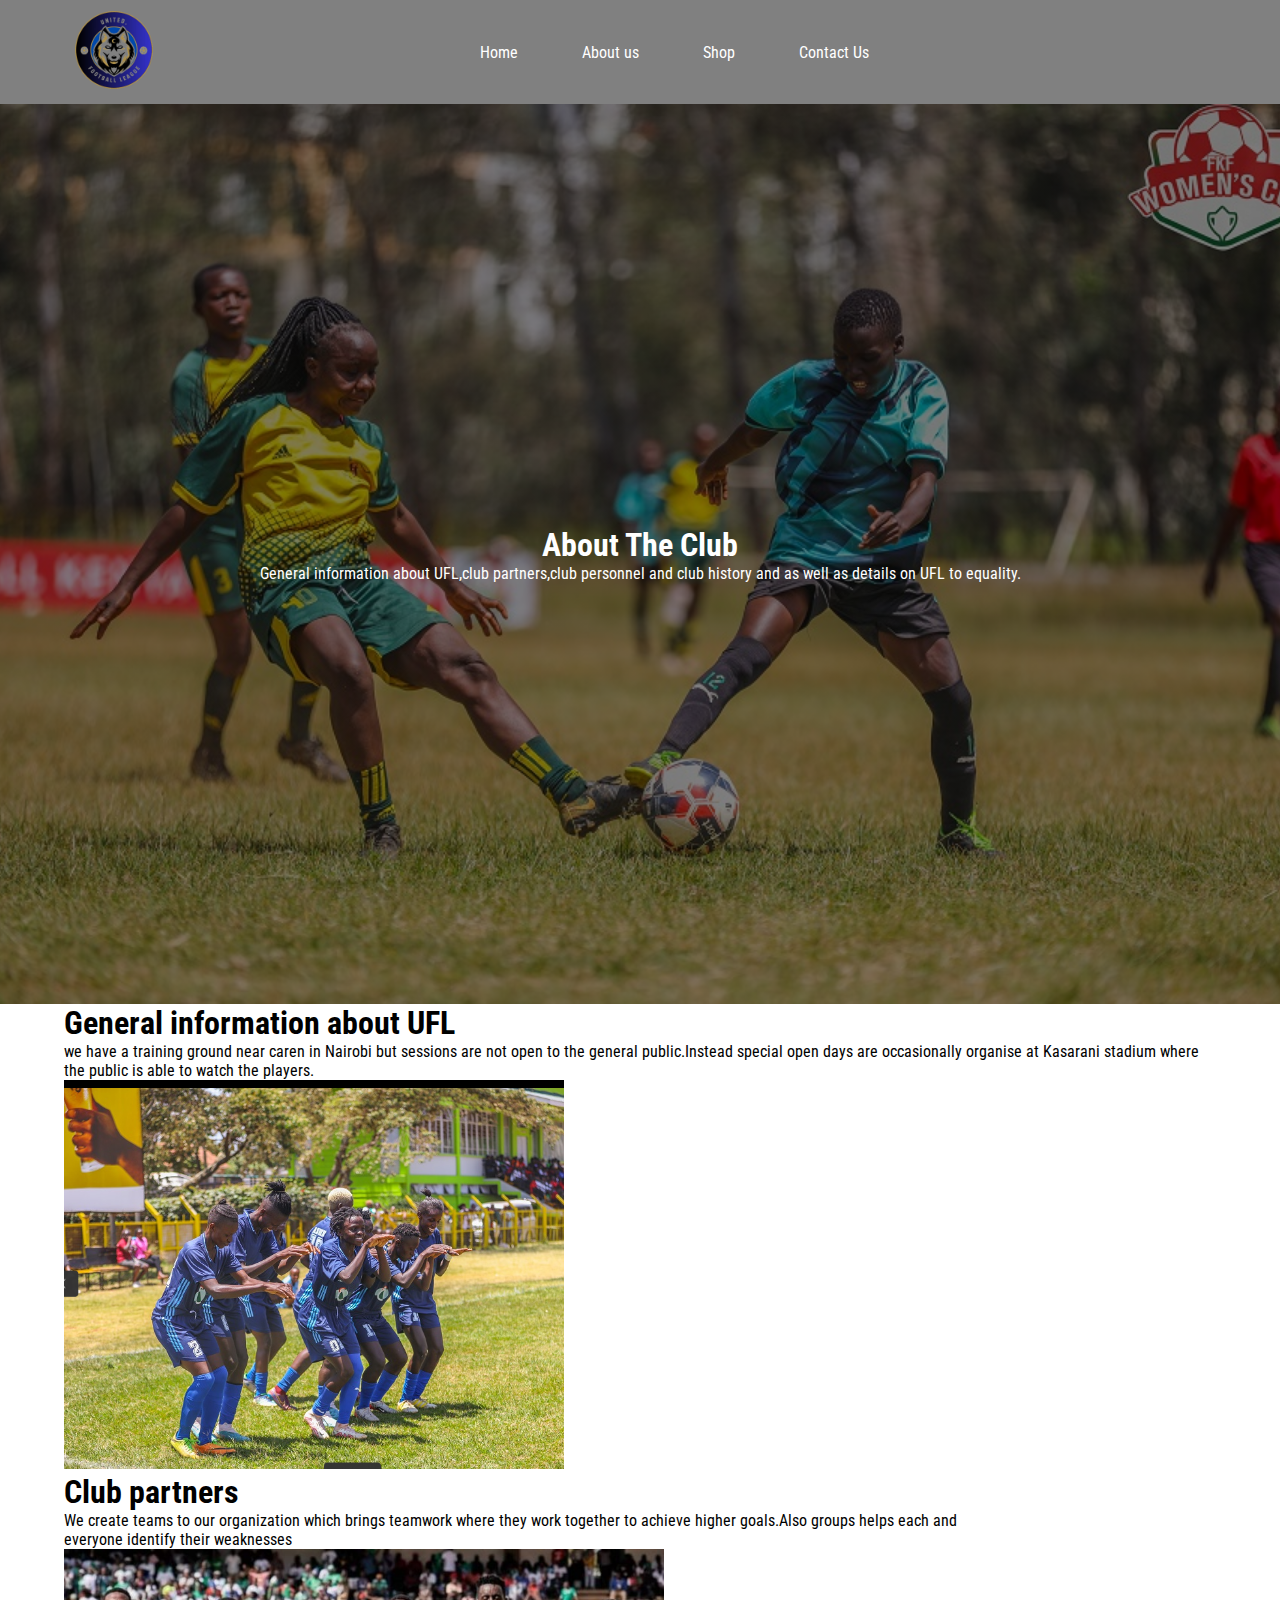
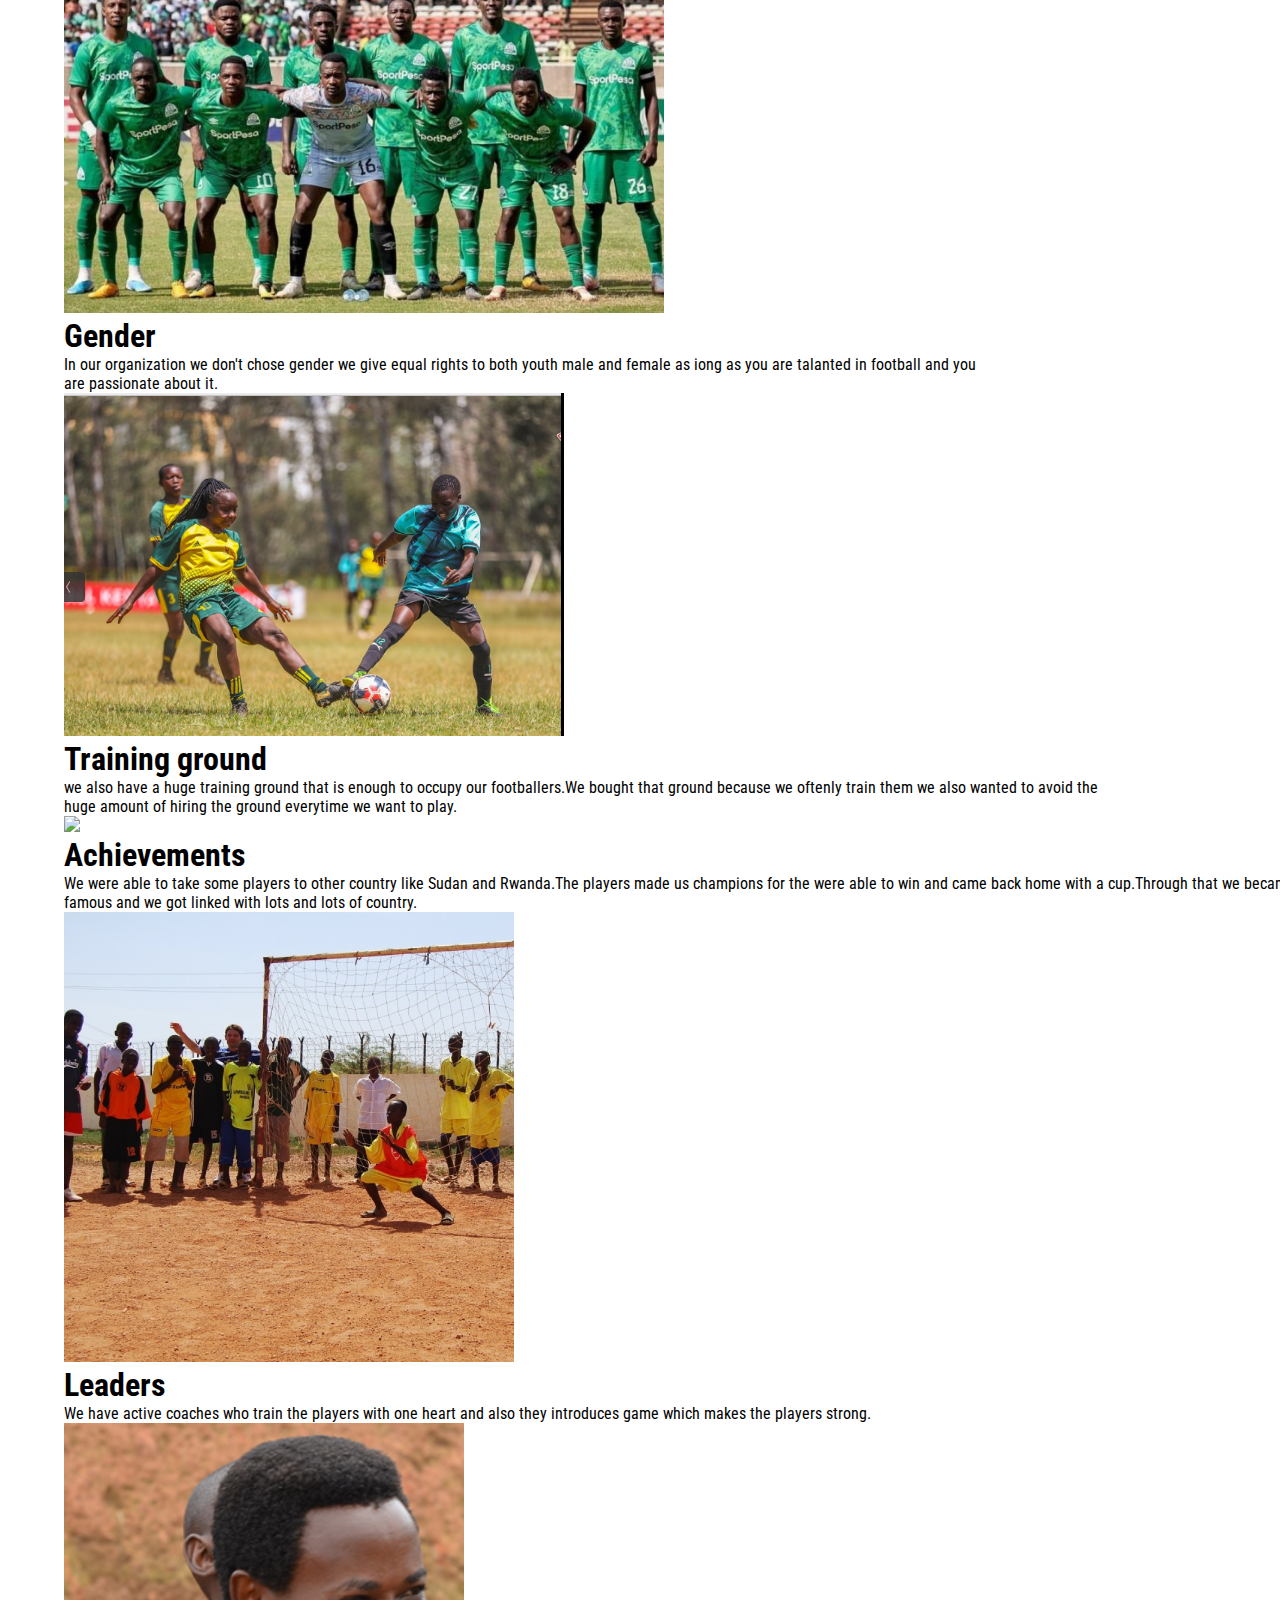
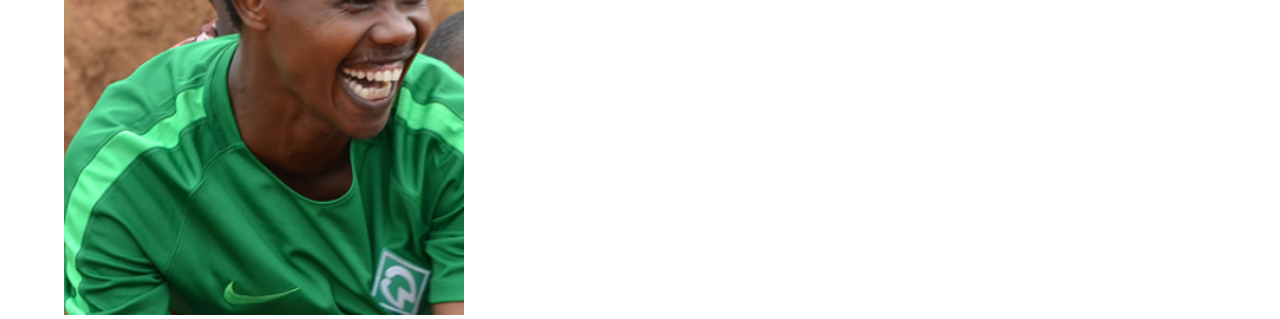
==== Aboutus.html @ 9501cbcc "created deleted a background" ====
<!DOCTYPE html>
<html lang="en">
  <head>
    <link
      rel="stylesheet"
      href="https://cdnjs.cloudflare.com/ajax/libs/font-awesome/6.5.1/css/all.min.css"
      integrity="sha512-DTOQO9RWCH3ppGqcWaEA1BIZOC6xxalwEsw9c2QQeAIftl+Vegovlnee1c9QX4TctnWMn13TZye+giMm8e2LwA=="
      crossorigin="anonymous"
      referrerpolicy="no-referrer"
    />
    <link href="css/style.css" rel="stylesheet" />
    <meta charset="UTF-8" />
    <meta name="viewport" content="width=device-width, initial-scale=1.0" />
    <title>Document</title>
  </head>
  <body>
    <!--header-->
    <header>
      <nav class="nav">
        <div class="container">
          <div class="nav__part">
            <div class="nav__right">
              <img src="images/logo-removebg-preview.png" width="100px" />
            </div>
            <div class="nav__center">
              <ul>
                <li><a href="index.html">Home</a></li>
                <li><a href="Aboutus.html">About us</a></li>
                <li><a href="#">Shop</a></li>
                <li><a href="contactus.html">Contact Us</a></li>
              </ul>
            </div>
            <div class="icons">
              <i class="fa-solid fa-cart-shopping"></i>

              <i class="fa-solid fa-bars"></i>
            </div>
          </div>
        </div>
      </nav>
    </header>
    <!--main-->

    <div class="hero">
      <div class="hero__part">
        <div class="container">
          <h1 style="text-align: center; color: white;">About The Club</h1>
          <p style="text-align: center; color: white;">
            General information about UFL,club partners,club personnel and club
            history and as well as details on UFL to equality.
          </p>
        </div>
      </div>

      <div class="container">
        <div class="hero__container">
        <div class="hero__right">
          <h1>General information about UFL</h1>
          <p style="width: 100%;">
            we have a training ground near caren in Nairobi but sessions are not
            open to the general public.Instead special open days are
            occasionally organise at Kasarani stadium where the public is able
            to watch the players.
          </p>
          <img src="images/Screenshot from 2024-02-19 18-40-26.png" width="500px" />
        </div>
        <div  class="hero__center">
          <h1>Club partners</h1>

          <p style="width: 80%">
            We create teams to our organization which brings teamwork where they
            work together to achieve higher goals.Also groups helps each and
            everyone identify their weaknesses
          </p>
          <img src="images/F0WHie_akAAT83P-696x422.jpg"width="600px"/>
        </div>
        <div class="hero__left">
         <h1> Gender  </h1>
          <p style="width: 80%;">
            In our organization we don't chose gender we give equal rights to
            both youth male and female as iong as you are talanted in football
            and you are passionate about it.
          </p>
          <img src="images/Screenshot from 2024-02-20 09-13-03.png" width="500px";/>
        </div>

      </div>
      <div class="hero__container">
        <div>
      <h1>Training ground</h1>
    <p style="width:90%;"> we also have a huge training  ground that is enough to occupy our footballers.We bought that ground because we oftenly train them we also wanted to avoid the huge amount of hiring the ground everytime we want to play.</p>
    <img src="images/Untitled design (1).png"width="600px"; >
     </div>
     <div>
     <h1>Achievements</h1>
     <p style="width:110%;">  We were able to take some players to other country like Sudan and Rwanda.The players made us champions for the were able to win and came back home with a cup.Through that we became famous and we got linked with lots and lots of  country.</p>
     <img src="images/Sudan_Gallery-1_1400x650_acf_cropped-800x800-1450104391.jpg"width="450px";/>
    </div>
    <div>
      <h1> Leaders</h1>
      <p>We have active coaches who train the players with one heart and also they introduces game which makes the players strong.</p>
      <img src="images/Screenshot from 2024-02-20 12-15-46.png" width="400px";padding:0 4em; />
    </div> 
    
    </div>

      </div>
     </div> 
  </body>
</html>
---- css/style.css ----
@import url("https://fonts.googleapis.com/css2?family=Roboto+Condensed:ital,wght@0,100..900;1,100..900&display=swap");
* {
  margin: 0;
  padding: 0;
  box-sizing: border-box;
  font-family: "Roboto Condensed", sans-serif;
  font-optical-sizing: auto;
  font-style: normal;
}

.container {
  margin: 0 auto;
  width: 90%;
}

.nav {
  background-color: gray;
}
.nav__part {
  display: flex;
  justify-content: space-between;
  align-items: center;
}
.nav__center ul {
  display: flex;
  justify-content: space-between;
  align-items: center;
  list-style-type: none;
  gap: 2em;
}
.nav__center ul li {
  padding: 1em;
}
.nav__center ul li:hover {
  background-color: blue;
  border-radius: 2em;
}
.nav__center ul li a {
  text-decoration: none;
  color: black;
  color: white;
}
.nav .icons {
  display: flex;
  justify-content: space-between;
  align-items: center;
  gap: 2em;
  color: white;
}

.icons {
  display: none;
}

@media screen and (max-width: 414px) {
  .nav__center {
    display: none;
  }
  .icons {
    display: block;
  }
}
.hero {
  background: linear-gradient(rgba(0, 0, 0, 0.5), rgba(0, 0, 0, 0.5)), url("../../images/NYS-CIty-Queens-vs-Nakuru-City-Queens.jpg") no-repeat center center/cover;
  height: 100vh;
}
.hero__part {
  display: flex;
  justify-content: center;
  align-items: center;
  flex-direction: column;
  margin: 0 auto;
  align-items: center;
  height: 100vh;
  color: white;
}
@media screen and (max-width: 414px) {
  .hero {
    background-size: max-width(414px);
  }
  .hero .hero {
    max-width: -moz-fit-content;
    max-width: fit-content;
  }
}

.hero-2 h2 {
  margin: 0 auto;
  color: blue;
  width: 20%;
  padding: 40px 0;
}
.hero-2__bg {
  background: linear-gradient(rgba(0, 0, 0, 0.3), rgba(0, 0, 0, 0.3)), url("../../images/roro.png") no-repeat center, center/cover;
  height: 90vh;
  display: flex;
  justify-content: center;
  align-items: center;
  flex-direction: column;
}
.hero-2__bg--btn {
  padding: 10px 20px;
  border: none;
  padding-bottom: 10px;
  border-radius: 1em;
}

.main {
  margin: 50px 0;
}
.main h2 {
  flex-wrap: wrap;
  margin: 0 auto;
  width: 70%;
  padding-bottom: 20px;
}
.main img {
  display: flex;
  justify-content: center;
  align-items: center;
}
.main__section {
  display: flex;
  justify-content: center;
  align-items: center;
  gap: 3em;
}
.main__section--img {
  box-sizing: border-box;
  box-shadow: 0 0 2px;
  height: 40vh;
  text-align: center;
  border-radius: 2em;
  background-color: white;
}
.main__section--btn {
  padding: 20px 20px;
  border: none;
  border-radius: 1em;
  color: white;
  background-color: black;
  cursor: pointer;
  margin: 0 auto;
}
@media screen and (max-width: 414px) {
  .main .main__section {
    flex-direction: column;
  }
  .main .main__section__section--img {
    flex: 1;
  }
}

.main-2__categories {
  display: flex;
  justify-content: center;
  align-items: center;
}
.main-2__shop {
  display: flex;
  justify-content: center;
  align-items: center;
  height: 50vh;
  gap: 5em;
}
.main-2__shop--page {
  display: flex;
  justify-content: center;
  align-items: center;
  flex-direction: column;
  box-sizing: border-box;
  box-shadow: 0 0 2px black;
  border-radius: 2em;
  background-color: red;
}
.main-2__shop--page-2 {
  display: flex;
  justify-content: center;
  align-items: center;
  flex-direction: column;
  box-sizing: border-box;
  box-shadow: 0 0 2px black;
  border-radius: 2em;
  background-color: blue;
}
.main-2__shop--page-3 {
  display: flex;
  justify-content: center;
  align-items: center;
  flex-direction: column;
  box-sizing: border-box;
  box-shadow: 0 0 2px black;
  border-radius: 2em;
  background-color: black;
}
@media screen and (max-width: 414px) {
  .main-2 .main-2__categories {
    flex-direction: column;
  }
  .main-2 .main-2__shop {
    display: none;
  }
}

.footer h1 {
  display: flex;
  justify-content: center;
  align-items: center;
  color: red;
}
.footer__part--img {
  display: flex;
  justify-content: center;
  align-items: center;
}
.footer__bottom {
  background-color: #2a2a2a;
  height: 10vh;
  display: flex;
  justify-content: space-between;
  align-items: center;
  gap: 2em;
}
.footer__bottom i {
  font-size: 20px;
  background-color: gray;
  border-radius: 50px;
  padding: 5px 5px;
}
.footer__bottom--part {
  margin: 0 auto;
}
.footer__bottom--btn {
  padding: 15px;
  border-radius: 1em;
  border: none;
  cursor: pointer;
}
.footer__bottom--btn--btm {
  background-color: blue;
  padding: 15px;
  border-radius: 1em;
  border: none;
  cursor: pointer;
  color: white;
}
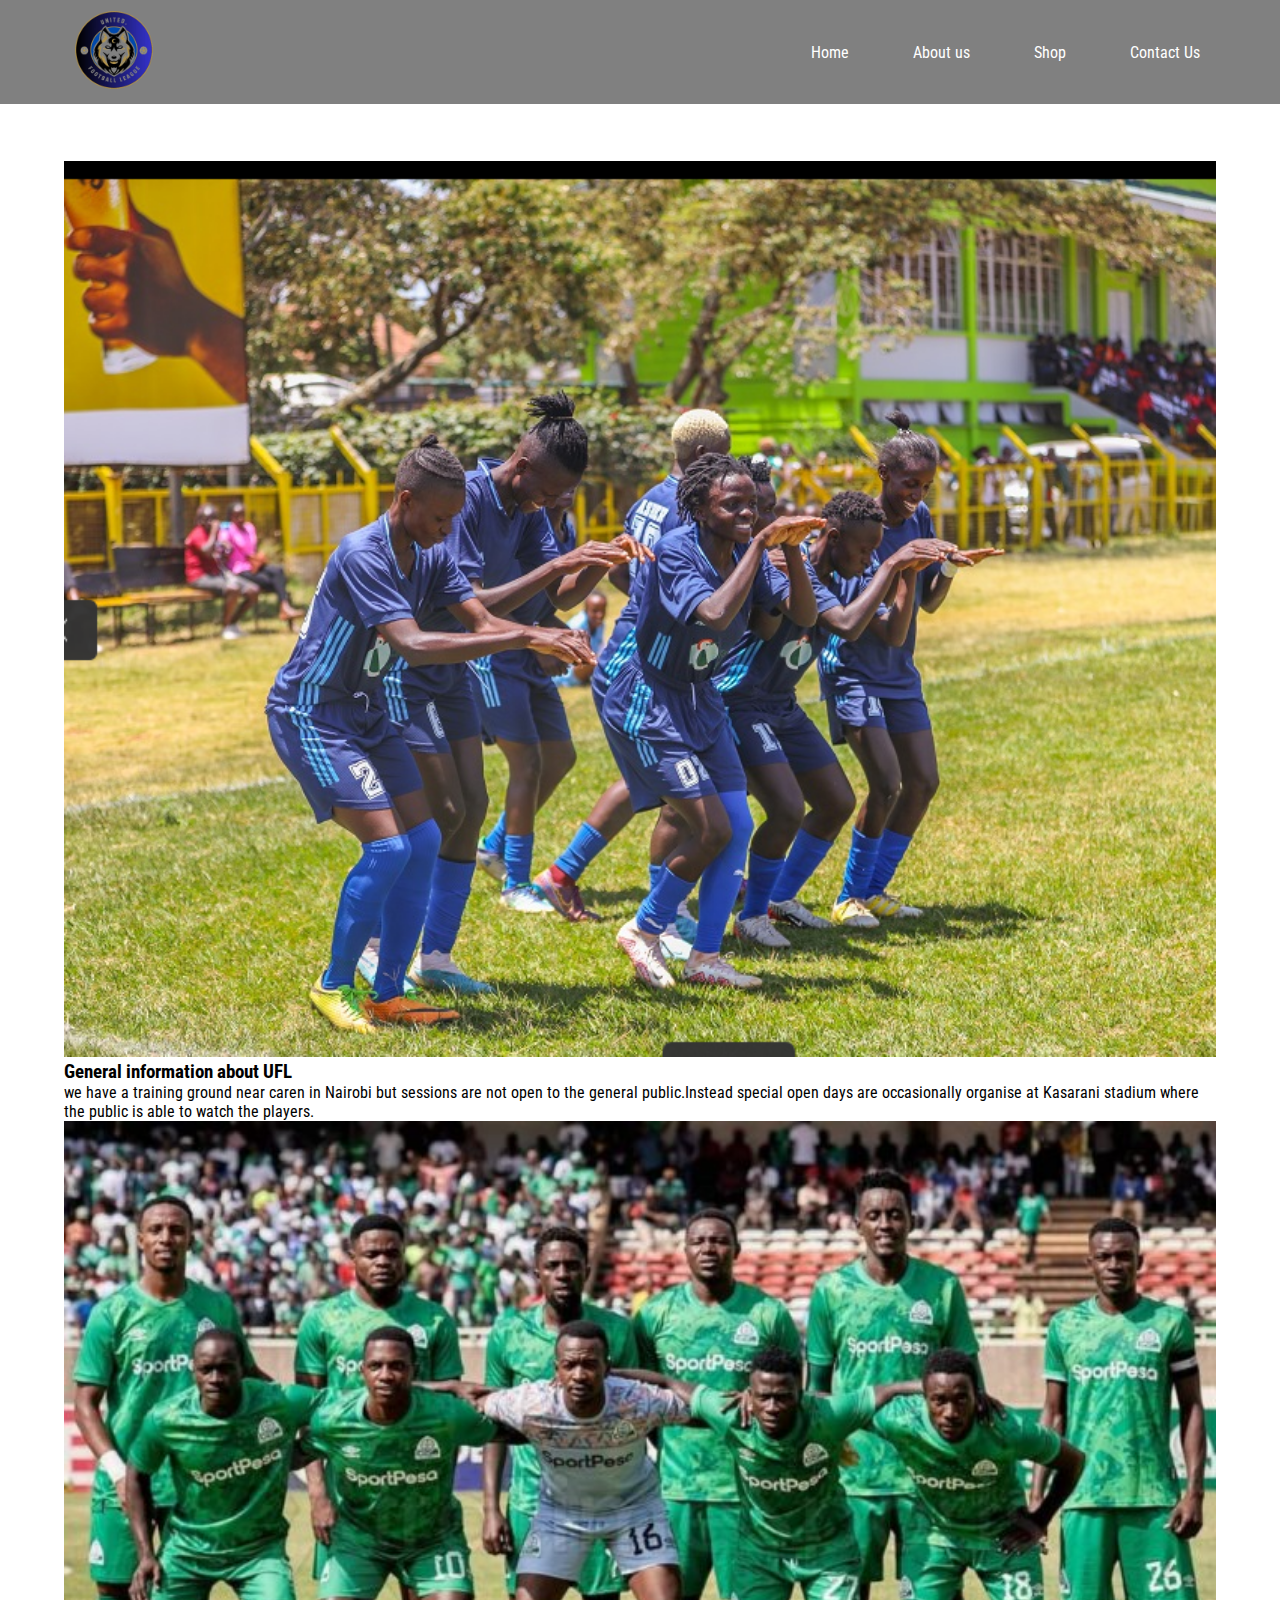
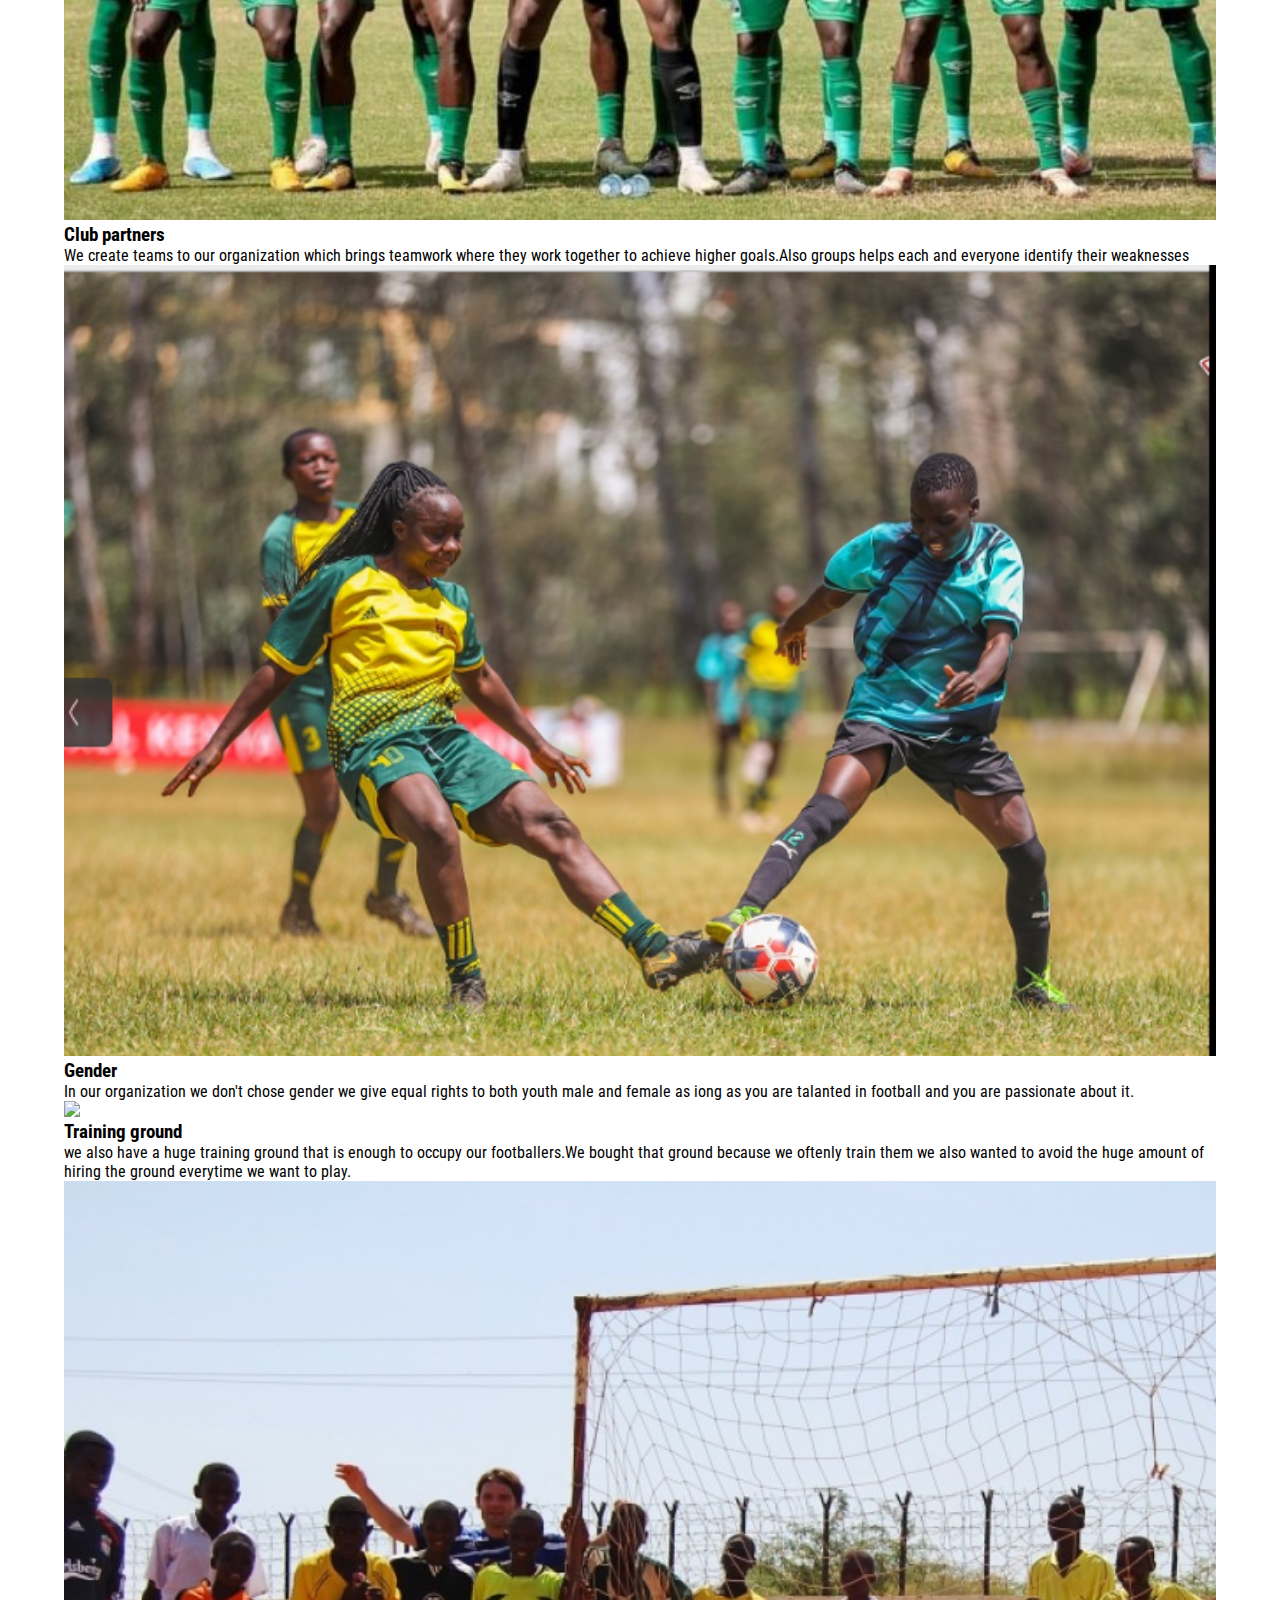
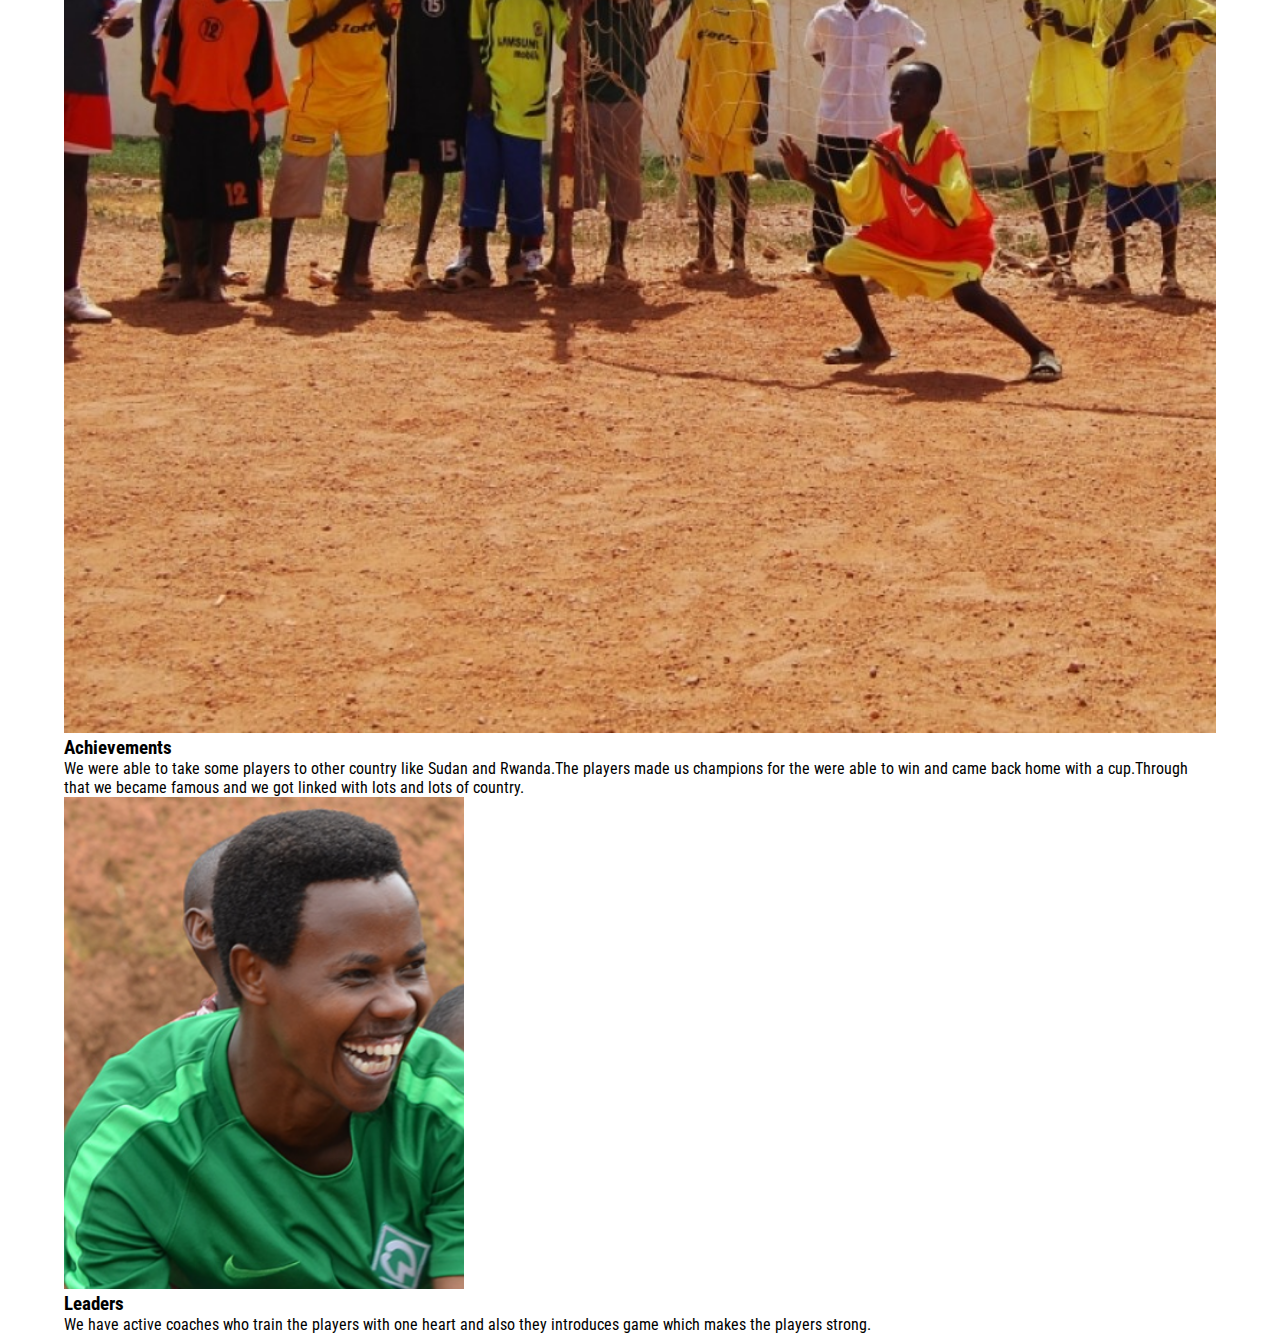
==== commit aae816ed: "added a licence" ====
--- a/Aboutus.html
+++ b/Aboutus.html
@@ -30,22 +30,17 @@
                 <li><a href="contactus.html">Contact Us</a></li>
               </ul>
             </div>
-            <div class="icons">
-              <i class="fa-solid fa-cart-shopping"></i>
-
-              <i class="fa-solid fa-bars"></i>
-            </div>
           </div>
         </div>
       </nav>
     </header>
     <!--main-->
 
-    <div class="hero">
-      <div class="hero__part">
+    <div class="cards">
+      <div class="cards__part">
         <div class="container">
-          <h1 style="text-align: center; color: white;">About The Club</h1>
-          <p style="text-align: center; color: white;">
+          <h1 style="text-align: center; color: white">About The Club</h1>
+          <p style="text-align: center; color: white">
             General information about UFL,club partners,club personnel and club
             history and as well as details on UFL to equality.
           </p>
@@ -53,58 +48,82 @@
       </div>
 
       <div class="container">
-        <div class="hero__container">
-        <div class="hero__right">
-          <h1>General information about UFL</h1>
-          <p style="width: 100%;">
-            we have a training ground near caren in Nairobi but sessions are not
-            open to the general public.Instead special open days are
-            occasionally organise at Kasarani stadium where the public is able
-            to watch the players.
-          </p>
-          <img src="images/Screenshot from 2024-02-19 18-40-26.png" width="500px" />
+        <div class="cards__container">
+          <div class="club__card">
+            <img
+              src="images/Screenshot from 2024-02-19 18-40-26.png"
+              width="100%"
+            />
+            <h3>General information about UFL</h3>
+            <p>
+              we have a training ground near caren in Nairobi but sessions are
+              not open to the general public.Instead special open days are
+              occasionally organise at Kasarani stadium where the public is able
+              to watch the players.
+            </p>
+            
+          </div>
+          <div class="club__card">
+            <img src="images/Image.jpg" width="100%" />
+            <h3>Club partners</h3>
+
+            <p>
+              We create teams to our organization which brings teamwork where
+              they work together to achieve higher goals.Also groups helps each
+              and everyone identify their weaknesses
+            </p>
+          </div>
+          <div class="club__card">
+            <img
+              src="images/Screenshot from 2024-02-20 09-13-03.png"
+              width="100%"
+            />
+            <h3>Gender</h3>
+            <p>
+              In our organization we don't chose gender we give equal rights to
+              both youth male and female as iong as you are talanted in football
+              and you are passionate about it.
+            </p>
+          </div>
+
+          <div class="club__card">
+            <img src="images/Untitled design (1).png" width="100%" ; />
+            <h3>Training ground</h3>
+            <p>
+              we also have a huge training ground that is enough to occupy our
+              footballers.We bought that ground because we oftenly train them we
+              also wanted to avoid the huge amount of hiring the ground
+              everytime we want to play.
+            </p>
+          </div>
+          <div class="club__card">
+            <img
+              src="images/Sudan_Gallery-1_1400x650_acf_cropped-800x800-1450104391.jpg"
+              width="100%"
+            />
+            <h3>Achievements</h3>
+            <p>
+              We were able to take some players to other country like Sudan and
+              Rwanda.The players made us champions for the were able to win and
+              came back home with a cup.Through that we became famous and we got
+              linked with lots and lots of country.
+            </p>
+          </div>
+          <div class="club__card">
+            <img
+              src="images/Screenshot from 2024-02-20 12-15-46.png"
+              width="400px" 
+            />
+            <h3>Leaders</h3>
+            <p>
+              We have active coaches who train the players with one heart and
+              also they introduces game which makes the players strong.
+            </p>
+          
+            
+          </div>
         </div>
-        <div  class="hero__center">
-          <h1>Club partners</h1>
-
-          <p style="width: 80%">
-            We create teams to our organization which brings teamwork where they
-            work together to achieve higher goals.Also groups helps each and
-            everyone identify their weaknesses
-          </p>
-          <img src="images/F0WHie_akAAT83P-696x422.jpg"width="600px"/>
-        </div>
-        <div class="hero__left">
-         <h1> Gender  </h1>
-          <p style="width: 80%;">
-            In our organization we don't chose gender we give equal rights to
-            both youth male and female as iong as you are talanted in football
-            and you are passionate about it.
-          </p>
-          <img src="images/Screenshot from 2024-02-20 09-13-03.png" width="500px";/>
-        </div>
-
       </div>
-      <div class="hero__container">
-        <div>
-      <h1>Training ground</h1>
-    <p style="width:90%;"> we also have a huge training  ground that is enough to occupy our footballers.We bought that ground because we oftenly train them we also wanted to avoid the huge amount of hiring the ground everytime we want to play.</p>
-    <img src="images/Untitled design (1).png"width="600px"; >
-     </div>
-     <div>
-     <h1>Achievements</h1>
-     <p style="width:110%;">  We were able to take some players to other country like Sudan and Rwanda.The players made us champions for the were able to win and came back home with a cup.Through that we became famous and we got linked with lots and lots of  country.</p>
-     <img src="images/Sudan_Gallery-1_1400x650_acf_cropped-800x800-1450104391.jpg"width="450px";/>
     </div>
-    <div>
-      <h1> Leaders</h1>
-      <p>We have active coaches who train the players with one heart and also they introduces game which makes the players strong.</p>
-      <img src="images/Screenshot from 2024-02-20 12-15-46.png" width="400px";padding:0 4em; />
-    </div> 
-    
-    </div>
-
-      </div>
-     </div> 
   </body>
 </html>
--- a/css/style.css
+++ b/css/style.css
@@ -48,10 +48,6 @@
   color: white;
 }
 
-.icons {
-  display: none;
-}
-
 @media screen and (max-width: 414px) {
   .nav__center {
     display: none;
@@ -132,6 +128,7 @@
   text-align: center;
   border-radius: 2em;
   background-color: white;
+  padding: 50px 0;
 }
 .main__section--btn {
   padding: 20px 20px;
@@ -143,6 +140,9 @@
   margin: 0 auto;
 }
 @media screen and (max-width: 414px) {
+  .main .main__drug--img img {
+    display: none;
+  }
   .main .main__section {
     flex-direction: column;
   }
@@ -200,6 +200,113 @@
   .main-2 .main-2__shop {
     display: none;
   }
+}
+
+.main__drug--img {
+  background-color: #2a2a2a;
+  display: flex;
+  justify-content: space-between;
+  align-items: center;
+  gap: 2em;
+  margin: 0 auto;
+  width: 60%;
+  color: white;
+  box-sizing: border-box;
+  box-shadow: 0 0 2px #2a2a2a;
+  border-radius: 1em;
+  padding: 40px 20px;
+}
+
+.ufl__lacation {
+  display: flex;
+  justify-content: space-between;
+  align-items: center;
+  flex-direction: column;
+}
+.ufl__lacation li {
+  list-style-type: none;
+}
+
+.pic__items {
+  position: relative;
+  height: 300px;
+  width: 100vw;
+  margin-top: 5vh;
+}
+
+.pic__items--shop {
+  margin: 0 auto;
+  width: 10%;
+}
+
+.pic__items--btn {
+  padding: 10px 20px;
+  box-sizing: border-box;
+  box-shadow: 0 0 2px black;
+  border-radius: 2em;
+  cursor: pointer;
+  border: none;
+  background-color: blue;
+  color: white;
+}
+
+.pic__items img {
+  width: 20%;
+  height: 100%;
+}
+
+@keyframes display {
+  0% {
+    transform: translate3d(200px);
+    opacity: 0;
+  }
+  10% {
+    transform: translate3d(o);
+    opacity: 0;
+  }
+  20% {
+    transform: translate3d(0);
+    opacity: 1;
+  }
+  30% {
+    transform: translate3d(-200px);
+    opacity: 1;
+  }
+  40% {
+    transform: translate3d(-200px);
+    opacity: 0;
+  }
+  100% {
+    transform: translate3d(-200px);
+    opacity: 0;
+  }
+}
+.pic__items > img {
+  position: absolute;
+  animation: display 12s infinite;
+  left: calc(50% - 200px);
+  opacity: 0;
+  top: 0;
+}
+
+img:nth-child(2) {
+  animation-delay: 2s;
+}
+
+img:nth-child(3) {
+  animation-delay: 4s;
+}
+
+img:nth-child(4) {
+  animation-delay: 6s;
+}
+
+img:nth-child(5) {
+  animation-delay: 8s;
+}
+
+img:nth-child(6) {
+  animation-delay: 10s;
 }
 
 .footer h1 {
@@ -243,4 +350,20 @@
   border: none;
   cursor: pointer;
   color: white;
+}
+.footer__bottom--input {
+  display: flex;
+  justify-content: center;
+  align-items: center;
+  border: none;
+}
+.footer__bottom--input__btn--btm {
+  padding: 20px 10px;
+}
+
+@media screen and (max-width: 414px) {
+  .footer__part--img {
+    flex: 1;
+    flex-wrap: wrap;
+  }
 }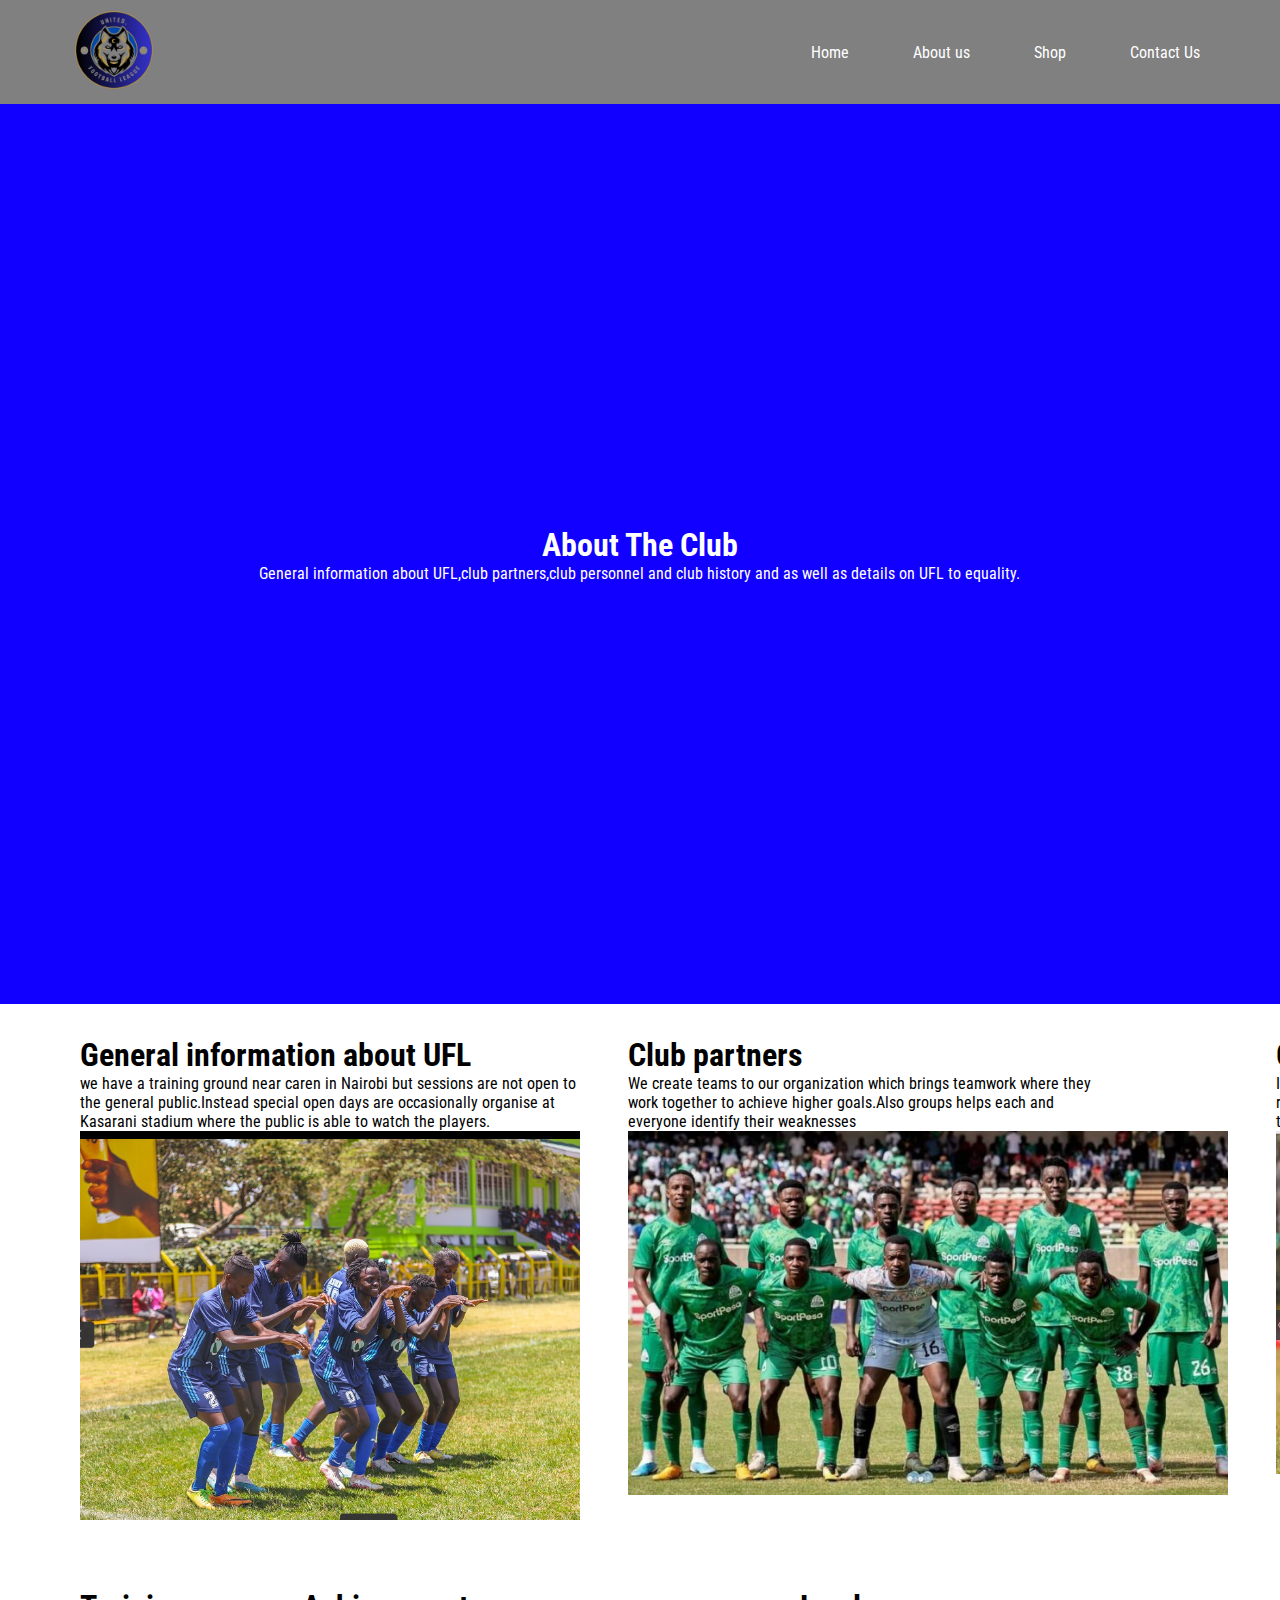
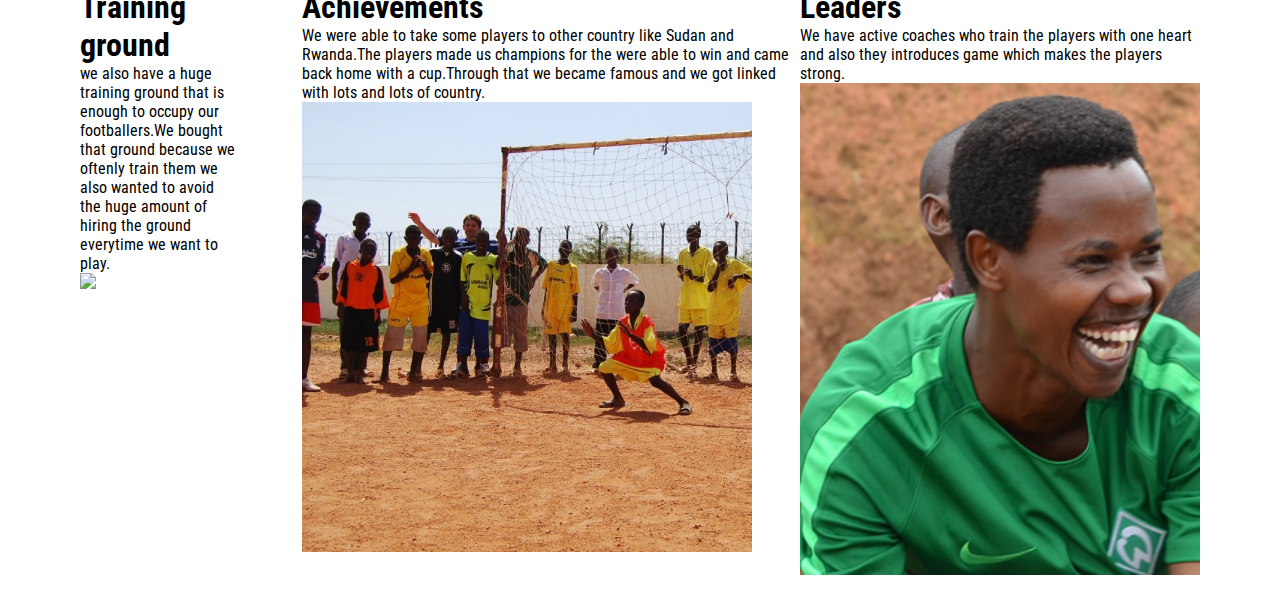
==== commit bff2efbd: "Merge branch 'development' into collo" ====
--- a/Aboutus.html
+++ b/Aboutus.html
@@ -30,17 +30,22 @@
                 <li><a href="contactus.html">Contact Us</a></li>
               </ul>
             </div>
+            <div class="icons">
+              <i class="fa-solid fa-cart-shopping"></i>
+
+              <i class="fa-solid fa-bars"></i>
+            </div>
           </div>
         </div>
       </nav>
     </header>
     <!--main-->
 
-    <div class="cards">
-      <div class="cards__part">
+    <div class="hero">
+      <div class="hero__part">
         <div class="container">
-          <h1 style="text-align: center; color: white">About The Club</h1>
-          <p style="text-align: center; color: white">
+          <h1 style="text-align: center; color: white;">About The Club</h1>
+          <p style="text-align: center; color: white;">
             General information about UFL,club partners,club personnel and club
             history and as well as details on UFL to equality.
           </p>
@@ -48,82 +53,58 @@
       </div>
 
       <div class="container">
-        <div class="cards__container">
-          <div class="club__card">
-            <img
-              src="images/Screenshot from 2024-02-19 18-40-26.png"
-              width="100%"
-            />
-            <h3>General information about UFL</h3>
-            <p>
-              we have a training ground near caren in Nairobi but sessions are
-              not open to the general public.Instead special open days are
-              occasionally organise at Kasarani stadium where the public is able
-              to watch the players.
-            </p>
-            
-          </div>
-          <div class="club__card">
-            <img src="images/Image.jpg" width="100%" />
-            <h3>Club partners</h3>
+        <div class="hero__container">
+        <div class="hero__right">
+          <h1>General information about UFL</h1>
+          <p style="width: 100%;">
+            we have a training ground near caren in Nairobi but sessions are not
+            open to the general public.Instead special open days are
+            occasionally organise at Kasarani stadium where the public is able
+            to watch the players.
+          </p>
+          <img src="images/Screenshot from 2024-02-19 18-40-26.png" width="500px" />
+        </div>
+        <div  class="hero__center">
+          <h1>Club partners</h1>
 
-            <p>
-              We create teams to our organization which brings teamwork where
-              they work together to achieve higher goals.Also groups helps each
-              and everyone identify their weaknesses
-            </p>
-          </div>
-          <div class="club__card">
-            <img
-              src="images/Screenshot from 2024-02-20 09-13-03.png"
-              width="100%"
-            />
-            <h3>Gender</h3>
-            <p>
-              In our organization we don't chose gender we give equal rights to
-              both youth male and female as iong as you are talanted in football
-              and you are passionate about it.
-            </p>
-          </div>
+          <p style="width: 80%">
+            We create teams to our organization which brings teamwork where they
+            work together to achieve higher goals.Also groups helps each and
+            everyone identify their weaknesses
+          </p>
+          <img src="images/F0WHie_akAAT83P-696x422.jpg"width="600px"/>
+        </div>
+        <div class="hero__left">
+         <h1> Gender  </h1>
+          <p style="width: 80%;">
+            In our organization we don't chose gender we give equal rights to
+            both youth male and female as iong as you are talanted in football
+            and you are passionate about it.
+          </p>
+          <img src="images/Screenshot from 2024-02-20 09-13-03.png" width="500px";/>
+        </div>
 
-          <div class="club__card">
-            <img src="images/Untitled design (1).png" width="100%" ; />
-            <h3>Training ground</h3>
-            <p>
-              we also have a huge training ground that is enough to occupy our
-              footballers.We bought that ground because we oftenly train them we
-              also wanted to avoid the huge amount of hiring the ground
-              everytime we want to play.
-            </p>
-          </div>
-          <div class="club__card">
-            <img
-              src="images/Sudan_Gallery-1_1400x650_acf_cropped-800x800-1450104391.jpg"
-              width="100%"
-            />
-            <h3>Achievements</h3>
-            <p>
-              We were able to take some players to other country like Sudan and
-              Rwanda.The players made us champions for the were able to win and
-              came back home with a cup.Through that we became famous and we got
-              linked with lots and lots of country.
-            </p>
-          </div>
-          <div class="club__card">
-            <img
-              src="images/Screenshot from 2024-02-20 12-15-46.png"
-              width="400px" 
-            />
-            <h3>Leaders</h3>
-            <p>
-              We have active coaches who train the players with one heart and
-              also they introduces game which makes the players strong.
-            </p>
-          
-            
-          </div>
-        </div>
       </div>
+      <div class="hero__container">
+        <div>
+      <h1>Training ground</h1>
+    <p style="width:90%;"> we also have a huge training  ground that is enough to occupy our footballers.We bought that ground because we oftenly train them we also wanted to avoid the huge amount of hiring the ground everytime we want to play.</p>
+    <img src="images/Untitled design (1).png"width="600px"; >
+     </div>
+     <div>
+     <h1>Achievements</h1>
+     <p style="width:110%;">  We were able to take some players to other country like Sudan and Rwanda.The players made us champions for the were able to win and came back home with a cup.Through that we became famous and we got linked with lots and lots of  country.</p>
+     <img src="images/Sudan_Gallery-1_1400x650_acf_cropped-800x800-1450104391.jpg"width="450px";/>
     </div>
+    <div>
+      <h1> Leaders</h1>
+      <p>We have active coaches who train the players with one heart and also they introduces game which makes the players strong.</p>
+      <img src="images/Screenshot from 2024-02-20 12-15-46.png" width="400px";padding:0 4em; />
+    </div> 
+    
+    </div>
+
+      </div>
+     </div> 
   </body>
 </html>
--- a/css/style.css
+++ b/css/style.css
@@ -1,3 +1,4 @@
+
 @import url("https://fonts.googleapis.com/css2?family=Roboto+Condensed:ital,wght@0,100..900;1,100..900&display=swap");
 * {
   margin: 0;
@@ -6,6 +7,7 @@
   font-family: "Roboto Condensed", sans-serif;
   font-optical-sizing: auto;
   font-style: normal;
+
 }
 
 .container {
@@ -46,14 +48,16 @@
   align-items: center;
   gap: 2em;
   color: white;
-}
-
-@media screen and (max-width: 414px) {
+
+  display: none;
+}
+
+@media screen and (max-width: 614px) {
   .nav__center {
     display: none;
   }
-  .icons {
-    display: block;
+  .nav .icons {
+    display: inline-block;
   }
 }
 .hero {
@@ -139,8 +143,16 @@
   cursor: pointer;
   margin: 0 auto;
 }
-@media screen and (max-width: 414px) {
-  .main .main__drug--img img {
+@media screen and (max-width: 614px) {
+  .main .main__drug--img {
+    flex: 1;
+    flex-direction: column;
+  }
+  .main .main__drug--img__section--part {
+    flex: 1;
+    flex-direction: column;
+  }
+  .main .main__drug--img__section--part img {
     display: none;
   }
   .main .main__section {
@@ -151,6 +163,29 @@
   }
 }
 
+.main__drug--img {
+  background-color: #2a2a2a;
+  margin: 0 auto;
+  width: 60%;
+  box-sizing: border-box;
+  box-shadow: 0 0 2px #2a2a2a;
+  border-radius: 1em;
+  padding: 40px 20px;
+}
+
+.main__section--part {
+  display: flex;
+  justify-content: space-between;
+  align-items: center;
+  gap: 2em;
+  box-sizing: border-box;
+  box-shadow: 0 0 2px white;
+  border-radius: 1em;
+  padding: 40px 20px;
+  background-color: white;
+  margin-bottom: 30px;
+}
+
 .main-2__categories {
   display: flex;
   justify-content: center;
@@ -193,28 +228,16 @@
   border-radius: 2em;
   background-color: black;
 }
-@media screen and (max-width: 414px) {
+@media screen and (max-width: 614px) {
   .main-2 .main-2__categories {
     flex-direction: column;
   }
   .main-2 .main-2__shop {
     display: none;
   }
-}
-
-.main__drug--img {
-  background-color: #2a2a2a;
-  display: flex;
-  justify-content: space-between;
-  align-items: center;
-  gap: 2em;
-  margin: 0 auto;
-  width: 60%;
-  color: white;
-  box-sizing: border-box;
-  box-shadow: 0 0 2px #2a2a2a;
-  border-radius: 1em;
-  padding: 40px 20px;
+  .main-2 .main-2__shop h2 {
+    display: none;
+  }
 }
 
 .ufl__lacation {
@@ -361,9 +384,76 @@
   padding: 20px 10px;
 }
 
-@media screen and (max-width: 414px) {
+@media screen and (max-width: 614px) {
   .footer__part--img {
     flex: 1;
     flex-wrap: wrap;
   }
+}
+
+.hero__part {
+  background-color: rgb(17, 0, 255);
+  padding: 2em 2em;
+}
+
+.hero__container {
+  display: flex;
+  padding: 2em 1em;
+  gap: 3rem;
+}
+
+.hero__part {
+  background-color: rgb(17, 0, 255);
+  padding: 2em 2em;
+}
+
+.hero__container {
+  display: flex;
+  padding: 2em 1em;
+  gap: 3rem;
+}
+
+.main {
+  background-color: darkblue;
+  height: 90vh;
+}
+
+.contact {
+  color: aliceblue;
+  text-align: center;
+  padding: 2em 2em;
+}
+
+.contact__container {
+  background-color: white;
+  width: 80%;
+  display: flex;
+  flex-direction: column;
+  margin-left: 8rem;
+  border-radius: 2%;
+  height: 60vh;
+}
+
+.input {
+  margin-left: 2em;
+}
+
+.contact_mail {
+  color: cadetblue;
+  display: flex;
+  justify-content: space-evenly;
+  margin-left: 2em;
+  padding-top: 4em;
+}
+
+.contact_mail h3:hover {
+  color: lightblue;
+  cursor: pointer;
+}
+
+.contact__border {
+  border: solid darkgray 1px;
+  width: 100%;
+  margin: 0 3em;
+
 }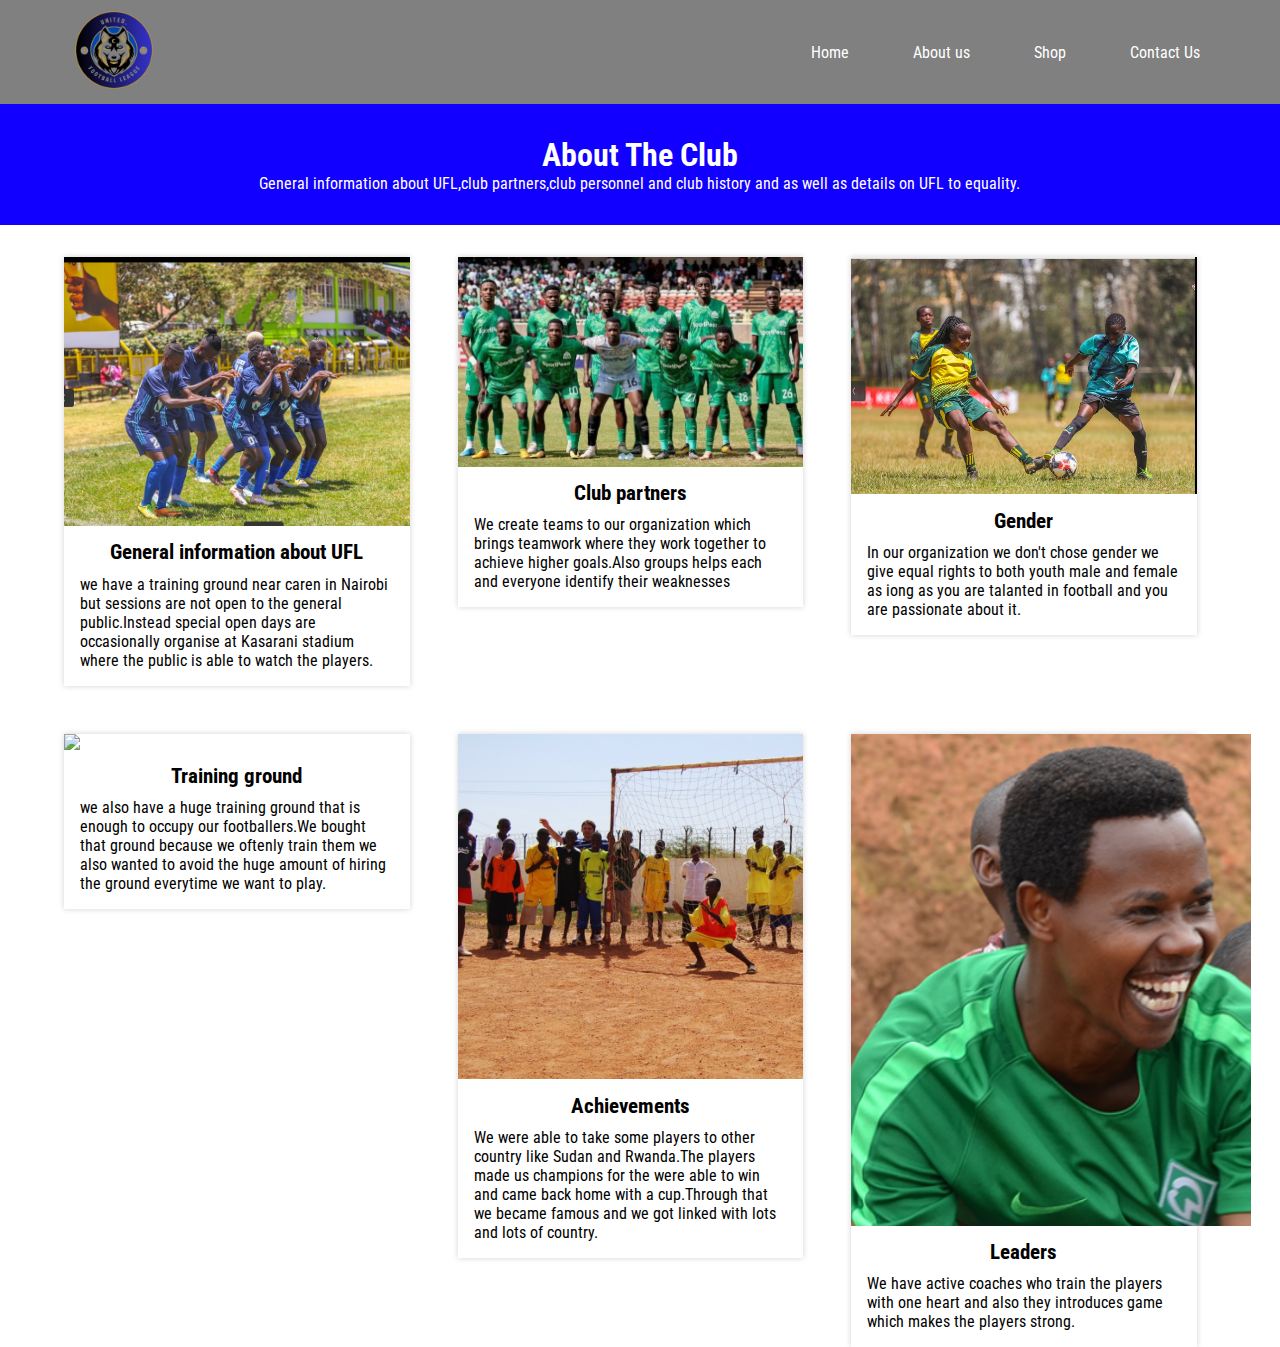
==== commit a459ffeb: "added a licence" ====
--- a/Aboutus.html
+++ b/Aboutus.html
@@ -24,16 +24,11 @@
             </div>
             <div class="nav__center">
               <ul>
-                <li><a href="index.html">Home</a></li>
-                <li><a href="Aboutus.html">About us</a></li>
-                <li><a href="#">Shop</a></li>
-                <li><a href="contactus.html">Contact Us</a></li>
+                <li><a href="/index.html">Home</a></li>
+                <li><a href="#">About us</a></li>
+                <li><a href="/shop.html">Shop</a></li>
+                <li><a href="/contactus.html">Contact Us</a></li>
               </ul>
-            </div>
-            <div class="icons">
-              <i class="fa-solid fa-cart-shopping"></i>
-
-              <i class="fa-solid fa-bars"></i>
             </div>
           </div>
         </div>
@@ -41,11 +36,11 @@
     </header>
     <!--main-->
 
-    <div class="hero">
-      <div class="hero__part">
+    <div class="cards">
+      <div class="cards__part">
         <div class="container">
-          <h1 style="text-align: center; color: white;">About The Club</h1>
-          <p style="text-align: center; color: white;">
+          <h1 style="text-align: center; color: white">About The Club</h1>
+          <p style="text-align: center; color: white">
             General information about UFL,club partners,club personnel and club
             history and as well as details on UFL to equality.
           </p>
@@ -53,58 +48,82 @@
       </div>
 
       <div class="container">
-        <div class="hero__container">
-        <div class="hero__right">
-          <h1>General information about UFL</h1>
-          <p style="width: 100%;">
-            we have a training ground near caren in Nairobi but sessions are not
-            open to the general public.Instead special open days are
-            occasionally organise at Kasarani stadium where the public is able
-            to watch the players.
-          </p>
-          <img src="images/Screenshot from 2024-02-19 18-40-26.png" width="500px" />
+        <div class="cards__container">
+          <div class="club__card">
+            <img
+              src="images/Screenshot from 2024-02-19 18-40-26.png"
+              width="100%"
+            />
+            <h3>General information about UFL</h3>
+            <p>
+              we have a training ground near caren in Nairobi but sessions are
+              not open to the general public.Instead special open days are
+              occasionally organise at Kasarani stadium where the public is able
+              to watch the players.
+            </p>
+            
+          </div>
+          <div class="club__card">
+            <img src="images/Image.jpg" width="100%" />
+            <h3>Club partners</h3>
+
+            <p>
+              We create teams to our organization which brings teamwork where
+              they work together to achieve higher goals.Also groups helps each
+              and everyone identify their weaknesses
+            </p>
+          </div>
+          <div class="club__card">
+            <img
+              src="images/Screenshot from 2024-02-20 09-13-03.png"
+              width="100%"
+            />
+            <h3>Gender</h3>
+            <p>
+              In our organization we don't chose gender we give equal rights to
+              both youth male and female as iong as you are talanted in football
+              and you are passionate about it.
+            </p>
+          </div>
+
+          <div class="club__card">
+            <img src="images/Untitled design (1).png" width="100%" ; />
+            <h3>Training ground</h3>
+            <p>
+              we also have a huge training ground that is enough to occupy our
+              footballers.We bought that ground because we oftenly train them we
+              also wanted to avoid the huge amount of hiring the ground
+              everytime we want to play.
+            </p>
+          </div>
+          <div class="club__card">
+            <img
+              src="images/Sudan_Gallery-1_1400x650_acf_cropped-800x800-1450104391.jpg"
+              width="100%"
+            />
+            <h3>Achievements</h3>
+            <p>
+              We were able to take some players to other country like Sudan and
+              Rwanda.The players made us champions for the were able to win and
+              came back home with a cup.Through that we became famous and we got
+              linked with lots and lots of country.
+            </p>
+          </div>
+          <div class="club__card">
+            <img
+              src="images/Screenshot from 2024-02-20 12-15-46.png"
+              width="400px" 
+            />
+            <h3>Leaders</h3>
+            <p>
+              We have active coaches who train the players with one heart and
+              also they introduces game which makes the players strong.
+            </p>
+          
+            
+          </div>
         </div>
-        <div  class="hero__center">
-          <h1>Club partners</h1>
-
-          <p style="width: 80%">
-            We create teams to our organization which brings teamwork where they
-            work together to achieve higher goals.Also groups helps each and
-            everyone identify their weaknesses
-          </p>
-          <img src="images/F0WHie_akAAT83P-696x422.jpg"width="600px"/>
-        </div>
-        <div class="hero__left">
-         <h1> Gender  </h1>
-          <p style="width: 80%;">
-            In our organization we don't chose gender we give equal rights to
-            both youth male and female as iong as you are talanted in football
-            and you are passionate about it.
-          </p>
-          <img src="images/Screenshot from 2024-02-20 09-13-03.png" width="500px";/>
-        </div>
-
       </div>
-      <div class="hero__container">
-        <div>
-      <h1>Training ground</h1>
-    <p style="width:90%;"> we also have a huge training  ground that is enough to occupy our footballers.We bought that ground because we oftenly train them we also wanted to avoid the huge amount of hiring the ground everytime we want to play.</p>
-    <img src="images/Untitled design (1).png"width="600px"; >
-     </div>
-     <div>
-     <h1>Achievements</h1>
-     <p style="width:110%;">  We were able to take some players to other country like Sudan and Rwanda.The players made us champions for the were able to win and came back home with a cup.Through that we became famous and we got linked with lots and lots of  country.</p>
-     <img src="images/Sudan_Gallery-1_1400x650_acf_cropped-800x800-1450104391.jpg"width="450px";/>
     </div>
-    <div>
-      <h1> Leaders</h1>
-      <p>We have active coaches who train the players with one heart and also they introduces game which makes the players strong.</p>
-      <img src="images/Screenshot from 2024-02-20 12-15-46.png" width="400px";padding:0 4em; />
-    </div> 
-    
-    </div>
-
-      </div>
-     </div> 
   </body>
 </html>
--- a/css/style.css
+++ b/css/style.css
@@ -1,4 +1,3 @@
-
 @import url("https://fonts.googleapis.com/css2?family=Roboto+Condensed:ital,wght@0,100..900;1,100..900&display=swap");
 * {
   margin: 0;
@@ -7,7 +6,6 @@
   font-family: "Roboto Condensed", sans-serif;
   font-optical-sizing: auto;
   font-style: normal;
-
 }
 
 .container {
@@ -22,11 +20,15 @@
   display: flex;
   justify-content: space-between;
   align-items: center;
+  flex-direction: row;
+  flex-wrap: wrap;
 }
 .nav__center ul {
   display: flex;
   justify-content: space-between;
   align-items: center;
+  flex-direction: row;
+  flex-wrap: wrap;
   list-style-type: none;
   gap: 2em;
 }
@@ -46,9 +48,10 @@
   display: flex;
   justify-content: space-between;
   align-items: center;
+  flex-direction: row;
+  flex-wrap: wrap;
   gap: 2em;
   color: white;
-
   display: none;
 }
 
@@ -68,6 +71,8 @@
   display: flex;
   justify-content: center;
   align-items: center;
+  flex-direction: row;
+  flex-wrap: wrap;
   flex-direction: column;
   margin: 0 auto;
   align-items: center;
@@ -96,6 +101,8 @@
   display: flex;
   justify-content: center;
   align-items: center;
+  flex-direction: row;
+  flex-wrap: wrap;
   flex-direction: column;
 }
 .hero-2__bg--btn {
@@ -118,11 +125,15 @@
   display: flex;
   justify-content: center;
   align-items: center;
+  flex-direction: row;
+  flex-wrap: wrap;
 }
 .main__section {
   display: flex;
   justify-content: center;
   align-items: center;
+  flex-direction: row;
+  flex-wrap: wrap;
   gap: 3em;
 }
 .main__section--img {
@@ -177,6 +188,8 @@
   display: flex;
   justify-content: space-between;
   align-items: center;
+  flex-direction: row;
+  flex-wrap: wrap;
   gap: 2em;
   box-sizing: border-box;
   box-shadow: 0 0 2px white;
@@ -190,11 +203,15 @@
   display: flex;
   justify-content: center;
   align-items: center;
+  flex-direction: row;
+  flex-wrap: wrap;
 }
 .main-2__shop {
   display: flex;
   justify-content: center;
   align-items: center;
+  flex-direction: row;
+  flex-wrap: wrap;
   height: 50vh;
   gap: 5em;
 }
@@ -202,6 +219,8 @@
   display: flex;
   justify-content: center;
   align-items: center;
+  flex-direction: row;
+  flex-wrap: wrap;
   flex-direction: column;
   box-sizing: border-box;
   box-shadow: 0 0 2px black;
@@ -212,6 +231,8 @@
   display: flex;
   justify-content: center;
   align-items: center;
+  flex-direction: row;
+  flex-wrap: wrap;
   flex-direction: column;
   box-sizing: border-box;
   box-shadow: 0 0 2px black;
@@ -222,6 +243,8 @@
   display: flex;
   justify-content: center;
   align-items: center;
+  flex-direction: row;
+  flex-wrap: wrap;
   flex-direction: column;
   box-sizing: border-box;
   box-shadow: 0 0 2px black;
@@ -244,6 +267,8 @@
   display: flex;
   justify-content: space-between;
   align-items: center;
+  flex-direction: row;
+  flex-wrap: wrap;
   flex-direction: column;
 }
 .ufl__lacation li {
@@ -336,12 +361,16 @@
   display: flex;
   justify-content: center;
   align-items: center;
+  flex-direction: row;
+  flex-wrap: wrap;
   color: red;
 }
 .footer__part--img {
   display: flex;
   justify-content: center;
   align-items: center;
+  flex-direction: row;
+  flex-wrap: wrap;
 }
 .footer__bottom {
   background-color: #2a2a2a;
@@ -349,6 +378,8 @@
   display: flex;
   justify-content: space-between;
   align-items: center;
+  flex-direction: row;
+  flex-wrap: wrap;
   gap: 2em;
 }
 .footer__bottom i {
@@ -378,6 +409,8 @@
   display: flex;
   justify-content: center;
   align-items: center;
+  flex-direction: row;
+  flex-wrap: wrap;
   border: none;
 }
 .footer__bottom--input__btn--btm {
@@ -390,70 +423,97 @@
     flex-wrap: wrap;
   }
 }
-
-.hero__part {
+.icons {
+  display: flex;
+  justify-content: space-between;
+  align-items: center;
+  flex-direction: row;
+  flex-wrap: wrap;
+  gap: 2em;
+  color: white;
+}
+
+.cards__part {
   background-color: rgb(17, 0, 255);
   padding: 2em 2em;
 }
-
-.hero__container {
-  display: flex;
-  padding: 2em 1em;
-  gap: 3rem;
-}
-
-.hero__part {
-  background-color: rgb(17, 0, 255);
-  padding: 2em 2em;
-}
-
-.hero__container {
-  display: flex;
-  padding: 2em 1em;
-  gap: 3rem;
-}
-
-.main {
-  background-color: darkblue;
+.cards__container {
+  margin-top: 2em;
+  display: flex;
+  justify-content: flex-start;
+  align-items: flex-start;
+  flex-direction: row;
+  flex-wrap: wrap;
+  gap: 3em;
+}
+.cards__container .club__card {
+  width: 30%;
+  box-shadow: 0 0 6px lightgray;
+}
+.cards__container .club__card h3 {
+  padding: 0 1em;
+  margin: 0.5em 0;
+  text-align: center;
+  font-size: 1.3rem;
+}
+.cards__container .club__card p {
+  padding: 0 1em 1em 1em;
+}
+
+.contact {
+  background-image: linear-gradient(rgba(0, 0, 0, 0.5), rgba(0, 0, 0, 0.5)), url("/images/240_F_512610544_0excDel8sZTq4W0XLJTSehr9dZfOqi5R.jpg");
   height: 90vh;
-}
-
-.contact {
-  color: aliceblue;
-  text-align: center;
-  padding: 2em 2em;
-}
-
+  background-repeat: no-repeat;
+  background-size: cover;
+  display: flex;
+  justify-content: center;
+  align-items: center;
+  flex-direction: row;
+  flex-wrap: wrap;
+}
 .contact__container {
   background-color: white;
-  width: 80%;
-  display: flex;
-  flex-direction: column;
-  margin-left: 8rem;
-  border-radius: 2%;
-  height: 60vh;
-}
-
-.input {
-  margin-left: 2em;
-}
-
-.contact_mail {
-  color: cadetblue;
-  display: flex;
-  justify-content: space-evenly;
-  margin-left: 2em;
-  padding-top: 4em;
-}
-
-.contact_mail h3:hover {
-  color: lightblue;
-  cursor: pointer;
-}
-
-.contact__border {
-  border: solid darkgray 1px;
+  box-shadow: 0 0 4px rgb(85, 85, 85);
+  text-align: center;
+}
+.contact__header {
+  background-image: linear-gradient(rgba(0, 0, 0, 0.7), rgba(0, 0, 0, 0.7)), url("/images/Image.jpg");
+  color: white;
+  padding: 4em 2em;
+}
+.contact__header h1 {
+  font-size: 2rem;
+  text-transform: uppercase;
+  margin-bottom: 0.5em;
+}
+.contact__header p {
+  font-size: 1.2rem;
+}
+.contact__form form {
+  display: flex;
+  justify-content: center;
+  align-items: flex-start;
+  flex-direction: column;
+  flex-wrap: wrap;
+  gap: 1em;
+  padding: 2em;
+}
+.contact__form form input,
+.contact__form form textarea {
   width: 100%;
-  margin: 0 3em;
-
+  font-size: 1rem;
+  padding: 1.5em 1em;
+  border: none;
+  box-shadow: 0 0 6px lightgrey;
+  outline: none;
+}
+.contact__button {
+  width: 100%;
+}
+.contact__button button {
+  background-color: blue;
+  padding: 1.5em 4em;
+  color: white;
+  font-size: 1rem;
+  border: none;
 }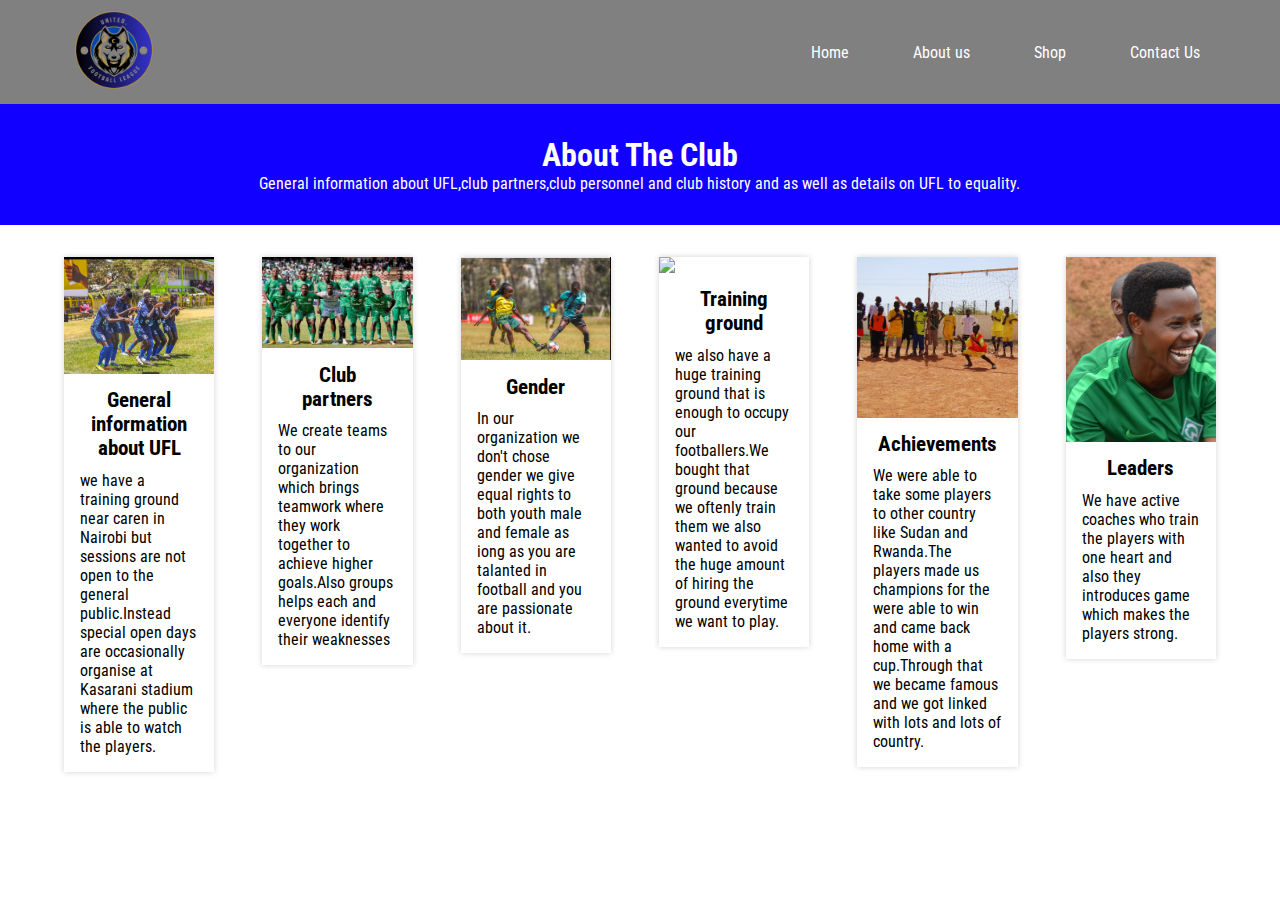
==== commit 75e98d04: "added images on the project" ====
--- a/Aboutus.html
+++ b/Aboutus.html
@@ -112,7 +112,7 @@
           <div class="club__card">
             <img
               src="images/Screenshot from 2024-02-20 12-15-46.png"
-              width="400px" 
+              width="100%" 
             />
             <h3>Leaders</h3>
             <p>
--- a/css/style.css
+++ b/css/style.css
@@ -96,7 +96,7 @@
   padding: 40px 0;
 }
 .hero-2__bg {
-  background: linear-gradient(rgba(0, 0, 0, 0.3), rgba(0, 0, 0, 0.3)), url("../../images/roro.png") no-repeat center, center/cover;
+  background: linear-gradient(rgba(0, 0, 0, 0.3), rgba(0, 0, 0, 0.3)), url("../../images/pic.png") no-repeat center center/cover;
   height: 90vh;
   display: flex;
   justify-content: center;
@@ -357,6 +357,26 @@
   animation-delay: 10s;
 }
 
+img:nth-child(2) {
+  animation-delay: 2s;
+}
+
+.pic__items img:nth-child(3) {
+  animation-delay: 4s;
+}
+
+.pic__items img:nth-child(4) {
+  animation-delay: 6s;
+}
+
+.pic__items img:nth-child(5) {
+  animation-delay: 8s;
+}
+
+.pic__items img:nth-child(6) {
+  animation-delay: 10s;
+}
+
 .footer h1 {
   display: flex;
   justify-content: center;
@@ -447,8 +467,8 @@
   gap: 3em;
 }
 .cards__container .club__card {
-  width: 30%;
   box-shadow: 0 0 6px lightgray;
+  flex: 1;
 }
 .cards__container .club__card h3 {
   padding: 0 1em;
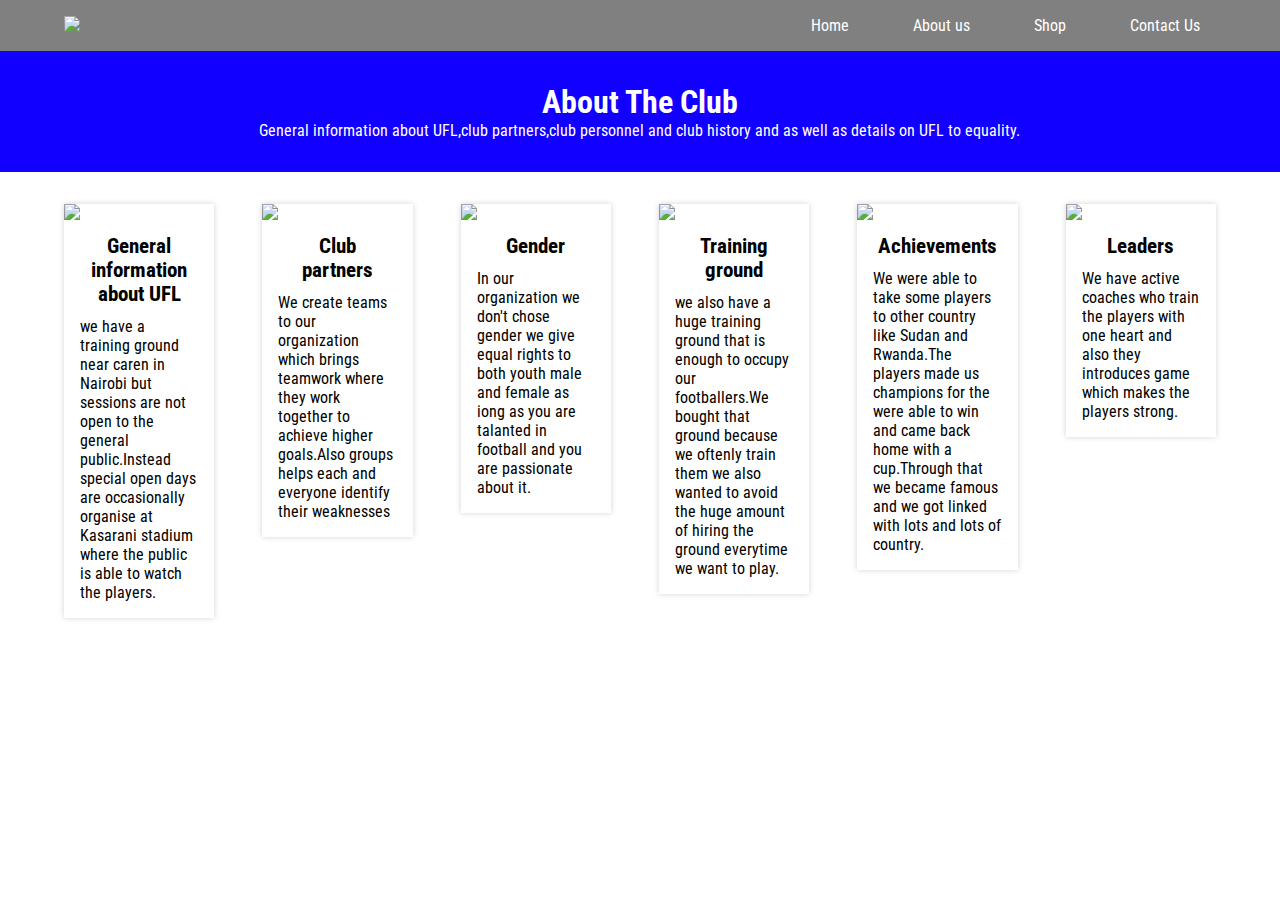
==== commit d7099709: "removed slashes on the 2 pages" ====
--- a/Aboutus.html
+++ b/Aboutus.html
@@ -24,10 +24,10 @@
             </div>
             <div class="nav__center">
               <ul>
-                <li><a href="/index.html">Home</a></li>
+                <li><a href="index.html">Home</a></li>
                 <li><a href="#">About us</a></li>
-                <li><a href="/shop.html">Shop</a></li>
-                <li><a href="/contactus.html">Contact Us</a></li>
+                <li><a href="shop.html">Shop</a></li>
+                <li><a href="contactus.html">Contact Us</a></li>
               </ul>
             </div>
           </div>
--- a/css/style.css
+++ b/css/style.css
@@ -64,7 +64,7 @@
   }
 }
 .hero {
-  background: linear-gradient(rgba(0, 0, 0, 0.5), rgba(0, 0, 0, 0.5)), url("../../images/NYS-CIty-Queens-vs-Nakuru-City-Queens.jpg") no-repeat center center/cover;
+  background: url("../../images/NYS-CIty-Queens-vs-Nakuru-City-Queens.jpg") no-repeat center center/cover;
   height: 100vh;
 }
 .hero__part {
@@ -96,7 +96,7 @@
   padding: 40px 0;
 }
 .hero-2__bg {
-  background: linear-gradient(rgba(0, 0, 0, 0.3), rgba(0, 0, 0, 0.3)), url("../../images/pic.png") no-repeat center center/cover;
+  background: url("../../images/pic.png") no-repeat center, center/cover;
   height: 90vh;
   display: flex;
   justify-content: center;
@@ -481,7 +481,7 @@
 }
 
 .contact {
-  background-image: linear-gradient(rgba(0, 0, 0, 0.5), rgba(0, 0, 0, 0.5)), url("/images/240_F_512610544_0excDel8sZTq4W0XLJTSehr9dZfOqi5R.jpg");
+  background: linear-gradient(rgba(0, 0, 0, 0.5), rgba(0, 0, 0, 0.5)), url("../../images/240_F_512610544_0excDel8sZTq4W0XLJTSehr9dZfOqi5R.jpg");
   height: 90vh;
   background-repeat: no-repeat;
   background-size: cover;
@@ -497,7 +497,7 @@
   text-align: center;
 }
 .contact__header {
-  background-image: linear-gradient(rgba(0, 0, 0, 0.7), rgba(0, 0, 0, 0.7)), url("/images/Image.jpg");
+  background: linear-gradient(rgba(0, 0, 0, 0.7), rgba(0, 0, 0, 0.7)), url("../../images/Image.jpg");
   color: white;
   padding: 4em 2em;
 }
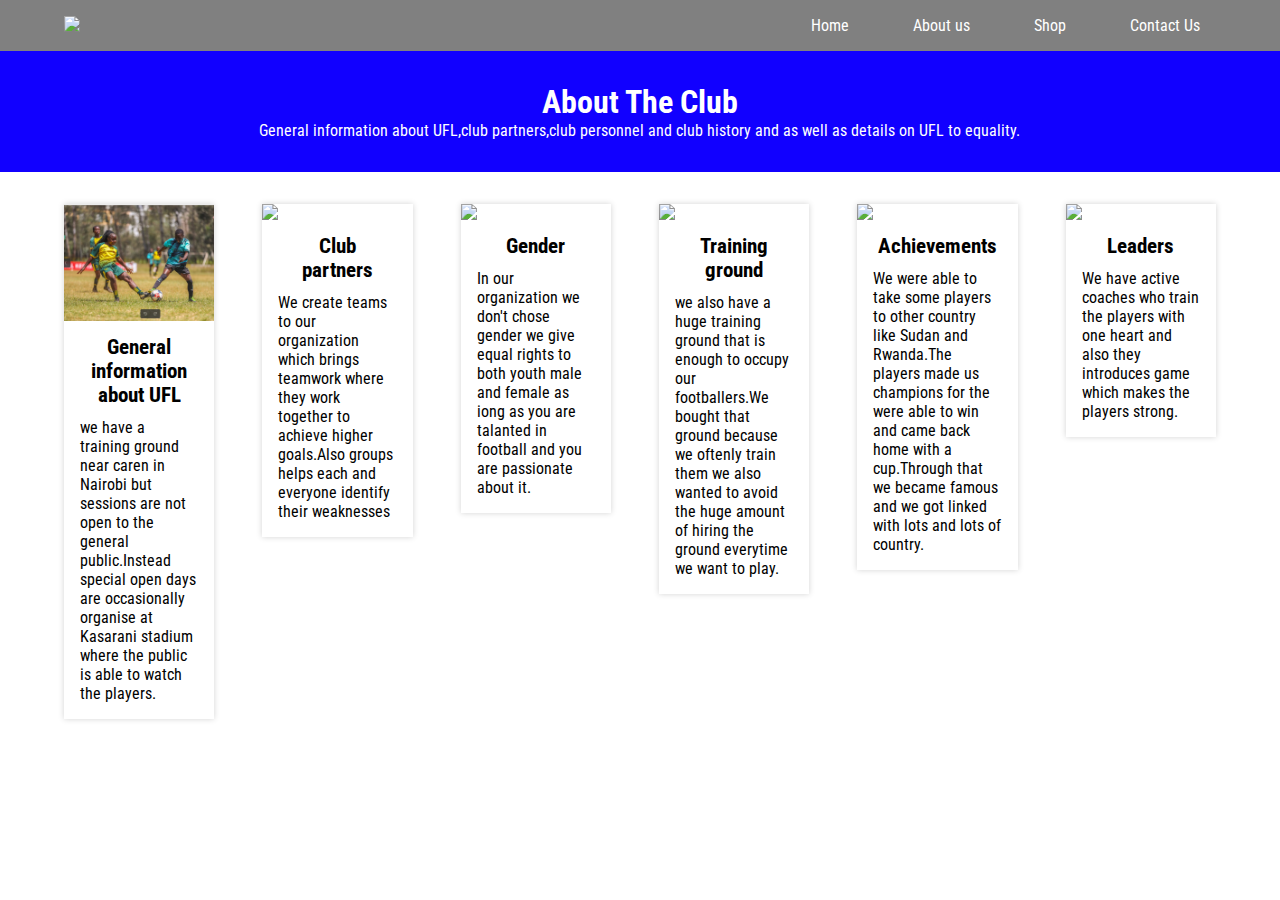
==== commit 005bf0ab: "changed the slashes" ====
--- a/Aboutus.html
+++ b/Aboutus.html
@@ -51,7 +51,7 @@
         <div class="cards__container">
           <div class="club__card">
             <img
-              src="images/Screenshot from 2024-02-19 18-40-26.png"
+              src="./images/screen-1.png"
               width="100%"
             />
             <h3>General information about UFL</h3>
@@ -64,7 +64,7 @@
             
           </div>
           <div class="club__card">
-            <img src="images/Image.jpg" width="100%" />
+            <img src="images/Screenshot from 2024-02-20 09-13-03.png" width="100%" />
             <h3>Club partners</h3>
 
             <p>
--- a/css/style.css
+++ b/css/style.css
@@ -64,7 +64,7 @@
   }
 }
 .hero {
-  background: url("../../images/NYS-CIty-Queens-vs-Nakuru-City-Queens.jpg") no-repeat center center/cover;
+  background: linear-gradient(rgba(0, 0, 0, 0.5), rgba(0, 0, 0, 0.5)), url("../../images/NYS-CIty-Queens-vs-Nakuru-City-Queens.jpg") no-repeat center center/cover;
   height: 100vh;
 }
 .hero__part {
@@ -96,7 +96,7 @@
   padding: 40px 0;
 }
 .hero-2__bg {
-  background: url("../../images/pic.png") no-repeat center, center/cover;
+  background: linear-gradient(rgba(0, 0, 0, 0.3), rgba(0, 0, 0, 0.3)), url("../../images/pic.png") no-repeat center center/cover;
   height: 90vh;
   display: flex;
   justify-content: center;
@@ -481,7 +481,7 @@
 }
 
 .contact {
-  background: linear-gradient(rgba(0, 0, 0, 0.5), rgba(0, 0, 0, 0.5)), url("../../images/240_F_512610544_0excDel8sZTq4W0XLJTSehr9dZfOqi5R.jpg");
+  background-image: linear-gradient(rgba(0, 0, 0, 0.5), rgba(0, 0, 0, 0.5)), url("/images/240_F_512610544_0excDel8sZTq4W0XLJTSehr9dZfOqi5R.jpg");
   height: 90vh;
   background-repeat: no-repeat;
   background-size: cover;
@@ -497,7 +497,7 @@
   text-align: center;
 }
 .contact__header {
-  background: linear-gradient(rgba(0, 0, 0, 0.7), rgba(0, 0, 0, 0.7)), url("../../images/Image.jpg");
+  background-image: linear-gradient(rgba(0, 0, 0, 0.7), rgba(0, 0, 0, 0.7)), url("/images/Image.jpg");
   color: white;
   padding: 4em 2em;
 }
